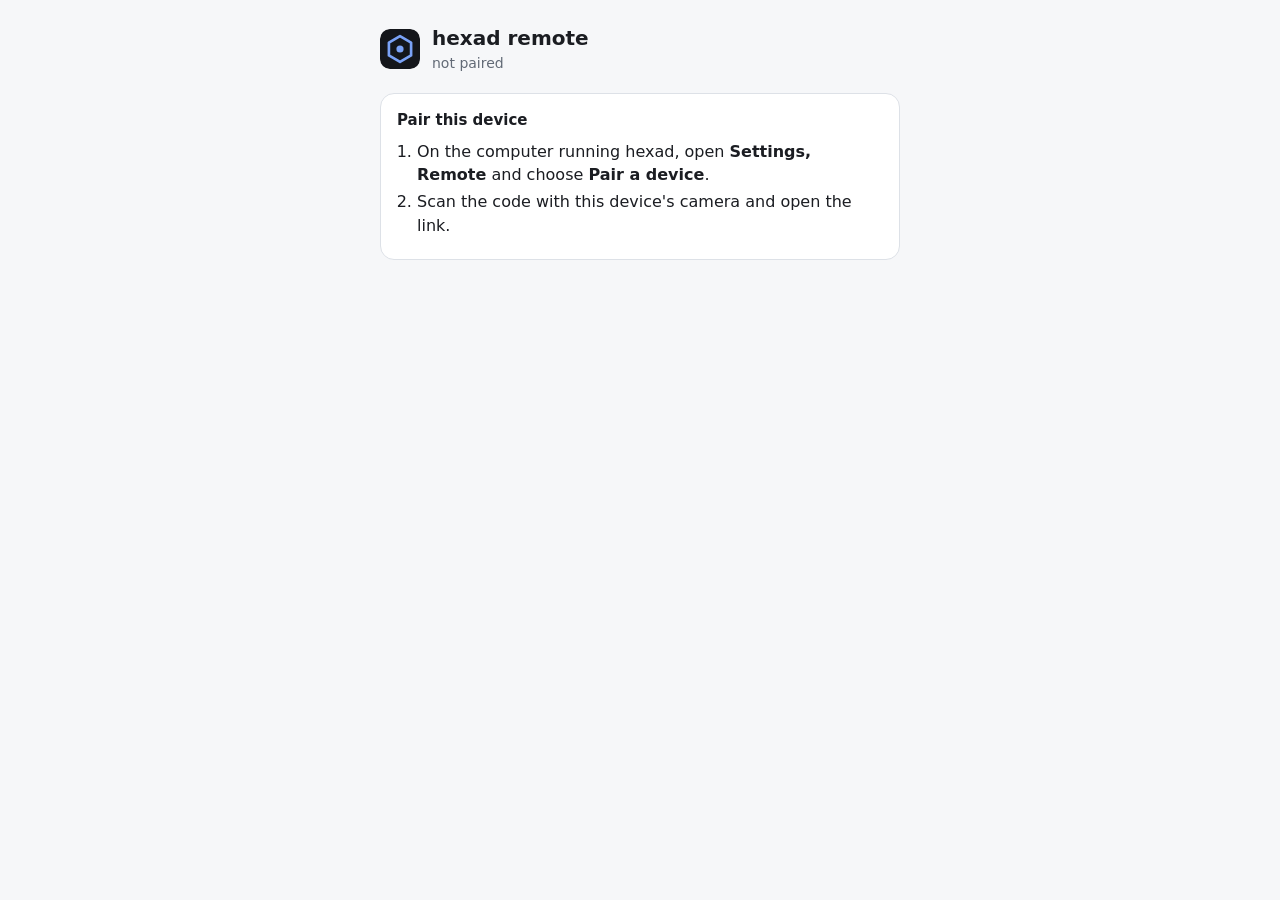
==== hexad/index.html @ f20f1f9a "Set up webbox: line endings left alone, ignore rules, a Pages workflow that publishes every folder a" ====
<!doctype html>
<html lang="en">
<head>
<meta charset="utf-8">
<meta name="viewport" content="width=device-width, initial-scale=1, viewport-fit=cover">
<title>hexad remote</title>
<meta name="description" content="Ring your hexad, open it from anywhere, and hear when a session needs you.">
<link rel="manifest" href="manifest.webmanifest">
<link rel="icon" href="icon.svg" type="image/svg+xml">
<link rel="apple-touch-icon" href="icon-180.png">
<meta name="apple-mobile-web-app-capable" content="yes">
<meta name="apple-mobile-web-app-status-bar-style" content="black-translucent">
<meta name="theme-color" content="#14161b">
<style>
  :root { --bg:#f6f7f9; --panel:#ffffff; --text:#1b1d22; --muted:#626a76; --line:#dde1e7; --accent:#2f5fd0; --accent-text:#ffffff; --ok:#1d8a4e; --warn:#a86b00; --err:#c0392b; }
  @media (prefers-color-scheme: dark) { :root:not([data-theme="light"]) { --bg:#14161b; --panel:#1d2027; --text:#e6e8ec; --muted:#9aa2ae; --line:#2e333d; --accent:#7aa2f7; --accent-text:#0f1115; --ok:#4cc38a; --warn:#e3b341; --err:#f47067; } }
  :root[data-theme="dark"] { --bg:#14161b; --panel:#1d2027; --text:#e6e8ec; --muted:#9aa2ae; --line:#2e333d; --accent:#7aa2f7; --accent-text:#0f1115; --ok:#4cc38a; --warn:#e3b341; --err:#f47067; }
  * { box-sizing:border-box; }
  body { margin:0; background:var(--bg); color:var(--text); font:16px/1.45 system-ui, -apple-system, "Segoe UI", sans-serif; padding:max(16px, env(safe-area-inset-top)) 16px max(24px, env(safe-area-inset-bottom)); }
  main { max-width:520px; margin:0 auto; }
  header { display:flex; align-items:center; gap:12px; margin:8px 0 20px; }
  header img { width:40px; height:40px; border-radius:10px; }
  h1 { font-size:20px; margin:0; } header .sub { color:var(--muted); font-size:14px; }
  .card { background:var(--panel); border:1px solid var(--line); border-radius:14px; padding:16px; margin:14px 0; }
  .card h2 { font-size:15px; margin:0 0 8px; }
  p { margin:6px 0; } .muted { color:var(--muted); font-size:14px; }
  button { font:inherit; border-radius:12px; border:1px solid var(--line); background:var(--panel); color:var(--text); padding:12px 14px; cursor:pointer; width:100%; margin:6px 0; }
  button.primary { background:var(--accent); color:var(--accent-text); border-color:var(--accent); font-weight:600; font-size:17px; padding:15px; }
  button:disabled { opacity:.55; cursor:default; }
  .row { display:flex; gap:8px; } .row button { flex:1; }
  .state { display:flex; align-items:center; gap:8px; font-size:14px; }
  .dot { width:9px; height:9px; border-radius:50%; background:var(--muted); flex:none; }
  .dot.ok { background:var(--ok); } .dot.warn { background:var(--warn); } .dot.err { background:var(--err); }
  .code { font:600 30px/1.2 ui-monospace, "Cascadia Mono", Menlo, monospace; letter-spacing:.1em; margin:8px 0; }
  a { color:var(--accent); }
  ol { padding-left:20px; margin:6px 0; } li { margin:4px 0; }
  .log { font-size:13px; color:var(--muted); max-height:220px; overflow:auto; }
  .log div { padding:5px 0; border-top:1px solid var(--line); }
  .log b { color:var(--text); font-weight:600; }
  select { font:inherit; width:100%; padding:10px; border-radius:10px; border:1px solid var(--line); background:var(--panel); color:var(--text); }
  [hidden] { display:none !important; }
</style>
</head>
<body>
<main>
  <header><img src="icon.svg" alt=""><div><h1>hexad remote</h1><div class="sub" id="who">not paired</div></div></header>

  <section class="card" id="unpaired">
    <h2>Pair this device</h2>
    <ol>
      <li>On the computer running hexad, open <b>Settings, Remote</b> and choose <b>Pair a device</b>.</li>
      <li>Scan the code with this device's camera and open the link.</li>
      <li id="ios-hint" hidden>On an iPhone or iPad: tap Share, then <b>Add to Home Screen</b>, and open hexad from the home screen. iOS only delivers notifications to installed web apps.</li>
    </ol>
  </section>

  <section class="card" id="enable" hidden>
    <h2>Finish pairing</h2>
    <p>Allow notifications so hexad can answer you: the link to open, sign-in codes, and sessions that are done or waiting on you.</p>
    <button class="primary" id="btn-enable">Enable</button>
    <p class="muted" id="enable-note"></p>
  </section>

  <section class="card" id="code-card" hidden>
    <h2>Sign hexad's tunnel in</h2>
    <p>Hexad's tunnel needs a fresh GitHub sign-in. Enter this code with the GitHub account that owns the tunnel:</p>
    <div class="code" id="code"></div>
    <button class="primary" id="btn-code">Open GitHub</button>
    <p class="muted">Hexad opens the tunnel as soon as the sign-in is approved, and sends the link here.</p>
  </section>

  <section class="card" id="paired" hidden>
    <select id="pick" hidden></select>
    <div class="state" id="state"><span class="dot"></span><span>Ready</span></div>
    <button class="primary" id="btn-open">Open hexad</button>
    <div class="row"><button id="btn-status">Status</button><button id="btn-close">Close tunnel</button><button id="btn-ping">Test</button></div>
    <p class="muted" id="open-note"></p>
  </section>

  <section class="card" id="log-card" hidden>
    <h2>From hexad</h2>
    <div class="log" id="log"></div>
  </section>

  <section class="card" id="manage" hidden>
    <button id="btn-forget">Forget this pairing</button>
    <p class="muted">Forgetting stops this device ringing hexad. Remove it from hexad's Settings too.</p>
  </section>
</main>
<script>
'use strict';
const $ = id => document.getElementById(id);
const enc = new TextEncoder();
const b64u = b => btoa(String.fromCharCode(...new Uint8Array(b))).replace(/\+/g, '-').replace(/\//g, '_').replace(/=+$/, '');
const unb64u = s => { s = s.replace(/-/g, '+').replace(/_/g, '/'); s += '='.repeat((4 - s.length % 4) % 4); return Uint8Array.from(atob(s), c => c.charCodeAt(0)); };
const concat = (...p) => { const o = new Uint8Array(p.reduce((a, x) => a + x.length, 0)); let i = 0; for (const x of p) { o.set(x, i); i += x.length; } return o; };

// ---------- pairings, kept on this device only ----------
const store = {
  all() { try { return JSON.parse(localStorage.getItem('hexad.pairings') || '[]'); } catch { return []; } },
  save(list) { localStorage.setItem('hexad.pairings', JSON.stringify(list)); },
  current() { const all = this.all(); const id = localStorage.getItem('hexad.current'); return all.find(p => p.id === id) || all[0] || null; },
  select(id) { localStorage.setItem('hexad.current', id); },
  put(p) { const list = this.all().filter(x => x.id !== p.id); list.push(p); this.save(list); this.select(p.id); },
  update(id, patch) { const list = this.all().map(x => x.id === id ? Object.assign(x, patch) : x); this.save(list); },
  remove(id) { this.save(this.all().filter(x => x.id !== id)); localStorage.removeItem('hexad.current'); },
};

// ---------- Web Push to hexad: RFC 8291 encryption, signed with this pairing's key (RFC 8292) ----------
async function hmac(key, data) { const k = await crypto.subtle.importKey('raw', key, { name: 'HMAC', hash: 'SHA-256' }, false, ['sign']); return new Uint8Array(await crypto.subtle.sign('HMAC', k, data)); }
async function hkdf(salt, ikm, info, len) { return (await hmac(await hmac(salt, ikm), concat(info, new Uint8Array([1])))).slice(0, len); }
async function encrypt(receiverPublic, auth, plaintext) {
  const eph = await crypto.subtle.generateKey({ name: 'ECDH', namedCurve: 'P-256' }, true, ['deriveBits']);
  const senderPublic = new Uint8Array(await crypto.subtle.exportKey('raw', eph.publicKey));
  const rk = await crypto.subtle.importKey('raw', receiverPublic, { name: 'ECDH', namedCurve: 'P-256' }, false, []);
  const secret = new Uint8Array(await crypto.subtle.deriveBits({ name: 'ECDH', public: rk }, eph.privateKey, 256));
  const ikm = await hkdf(auth, secret, concat(enc.encode('WebPush: info\0'), receiverPublic, senderPublic), 32);
  const salt = crypto.getRandomValues(new Uint8Array(16));
  const key = await crypto.subtle.importKey('raw', await hkdf(salt, ikm, enc.encode('Content-Encoding: aes128gcm\0'), 16), 'AES-GCM', false, ['encrypt']);
  const nonce = await hkdf(salt, ikm, enc.encode('Content-Encoding: nonce\0'), 12);
  const record = new Uint8Array(await crypto.subtle.encrypt({ name: 'AES-GCM', iv: nonce }, key, concat(enc.encode(plaintext), new Uint8Array([2]))));
  return concat(salt, new Uint8Array([0, 0, 16, 0, senderPublic.length]), senderPublic, record);
}
async function vapid(endpoint, pkcs8) {
  const key = await crypto.subtle.importKey('pkcs8', unb64u(pkcs8), { name: 'ECDSA', namedCurve: 'P-256' }, true, ['sign']);
  const jwk = await crypto.subtle.exportKey('jwk', key);
  const pub = concat(new Uint8Array([4]), unb64u(jwk.x), unb64u(jwk.y));
  const head = b64u(enc.encode(JSON.stringify({ typ: 'JWT', alg: 'ES256' })));
  const claims = b64u(enc.encode(JSON.stringify({ aud: new URL(endpoint).origin, exp: Math.floor(Date.now() / 1000) + 3600, sub: location.origin + '/' })));
  const sig = await crypto.subtle.sign({ name: 'ECDSA', hash: 'SHA-256' }, key, enc.encode(head + '.' + claims));
  return 'vapid t=' + head + '.' + claims + '.' + b64u(sig) + ', k=' + b64u(pub);
}
async function ring(p, command, extra) {
  const msg = Object.assign({ t: command, ts: Date.now(), n: b64u(crypto.getRandomValues(new Uint8Array(12))) }, extra || {});
  const body = await encrypt(unb64u(p.k), unb64u(p.a), JSON.stringify(msg));
  const r = await fetch(p.e, { method: 'POST', body, headers: { 'Content-Encoding': 'aes128gcm', 'TTL': '300', 'Urgency': 'high', 'Content-Type': 'application/octet-stream', 'Authorization': await vapid(p.e, p.d) } });
  if (!r.ok) throw new Error('The push service refused the message (' + r.status + '): ' + (await r.text()).slice(0, 160));
}

// ---------- this device's own subscription, one service worker registration per pairing ----------
const scopeOf = p => new URL('p/' + p.id + '/', location.href).href;
async function registration(p) { return navigator.serviceWorker.register('sw.js', { scope: scopeOf(p) }); }
async function enable(p) {
  if (!('serviceWorker' in navigator) || !('PushManager' in window)) throw new Error(isIos() && !standalone() ? 'Add this page to the home screen and open it from there: iOS only allows notifications for installed web apps.' : 'This browser does not support push notifications.');
  const permission = await Notification.requestPermission();
  if (permission !== 'granted') throw new Error('Notifications are blocked for this page; allow them in the browser settings and try again.');
  const reg = await registration(p);
  await navigator.serviceWorker.ready;
  let sub = await reg.pushManager.getSubscription();
  const want = b64u(unb64u(p.s));
  if (sub && sub.options && sub.options.applicationServerKey && b64u(sub.options.applicationServerKey) !== want) { await sub.unsubscribe(); sub = null; }
  if (!sub) sub = await reg.pushManager.subscribe({ userVisibleOnly: true, applicationServerKey: unb64u(p.s) });
  await ring(p, 'hello', { sub: sub.toJSON(), name: deviceName() });
  store.update(p.id, { enabled: true });
}
const isIos = () => /iPhone|iPad|iPod/.test(navigator.userAgent) || (navigator.platform === 'MacIntel' && navigator.maxTouchPoints > 1);
const standalone = () => matchMedia('(display-mode: standalone)').matches || navigator.standalone === true;
const deviceName = () => (navigator.userAgentData && navigator.userAgentData.platform) || (isIos() ? 'iPhone' : /Android/.test(navigator.userAgent) ? 'Android' : 'browser');

// ---------- replies from hexad ----------
let waitingFor = null;   // 'open' while a link is expected; the page goes there when it arrives
function show(msg) {
  const p = store.current();
  if (!p || (msg.device && msg.device !== p.id)) return;
  $('log-card').hidden = false;
  const line = document.createElement('div');
  line.innerHTML = '<b></b> <span></span>';
  line.querySelector('b').textContent = msg.title || msg.t;
  line.querySelector('span').textContent = (msg.body || '') + ' · ' + new Date(msg.ts || Date.now()).toLocaleTimeString();
  $('log').prepend(line);
  if (msg.t === 'code') { $('code').textContent = msg.code; $('code-card').hidden = false; $('btn-code').onclick = () => window.open(msg.verify, '_blank'); setState('warn', 'Waiting for the tunnel sign-in'); }
  else if (msg.t === 'url') {
    $('code-card').hidden = true; setState('ok', 'Open');
    if (waitingFor === 'open' && document.visibilityState === 'visible') { waitingFor = null; location.href = msg.url; }
    else $('open-note').innerHTML = '<a href="' + msg.url + '">Go to hexad</a>';
  }
  else if (msg.t === 'closed') setState('', 'Tunnel closed');
  else if (msg.t === 'error') { setState('err', msg.body || 'Hexad could not do that'); waitingFor = null; }
  else if (msg.t === 'paired' || msg.t === 'pong' || msg.t === 'status') setState('ok', msg.body || 'Hexad is listening');
}
new BroadcastChannel('hexad').onmessage = e => show(e.data);
function setState(kind, text) { $('state').innerHTML = '<span class="dot ' + kind + '"></span><span></span>'; $('state').querySelector('span:last-child').textContent = text; }

async function send(command, extra, note) {
  const p = store.current(); if (!p) return;
  for (const b of document.querySelectorAll('#paired button')) b.disabled = true;
  try {
    await ring(p, command, extra);
    setState('warn', note);
    if (command === 'open') waitingFor = 'open';
    // A reply normally comes within seconds; say so if it does not.
    setTimeout(() => { if (waitingFor === 'open') setState('warn', 'No answer yet: hexad may be off, or still waiting on the tunnel sign-in.'); }, 25000);
  } catch (err) { setState('err', err.message); }
  finally { setTimeout(() => { for (const b of document.querySelectorAll('#paired button')) b.disabled = false; }, 1500); }
}

function render() {
  const all = store.all(), p = store.current();
  $('ios-hint').hidden = !(isIos() && !standalone());
  $('unpaired').hidden = !!p;
  $('enable').hidden = !p || !!p.enabled;
  $('paired').hidden = $('manage').hidden = !p || !p.enabled;
  $('who').textContent = p ? p.h : 'not paired';
  $('pick').hidden = all.length < 2;
  $('pick').innerHTML = all.map(x => '<option value="' + x.id + '"' + (p && x.id === p.id ? ' selected' : '') + '></option>').join('');
  [...$('pick').options].forEach((o, i) => o.textContent = all[i].h);
}

// ---------- start ----------
(async () => {
  // A pairing link: keep its keys on this device and take them out of the address bar and history.
  if (location.hash.startsWith('#pair=')) {
    try {
      const d = JSON.parse(new TextDecoder().decode(unb64u(location.hash.slice(6))));
      store.put({ id: d.id, h: d.h, e: d.e, k: d.k, a: d.a, d: d.d, s: d.s, pairedAt: Date.now(), enabled: false });
    } catch { alert('This pairing link is damaged; pair again from hexad.'); }
    history.replaceState(null, '', location.pathname);
  }
  const openSession = location.hash.startsWith('#open=') ? decodeURIComponent(location.hash.slice(6)) : null;
  const showCode = location.hash === '#code';
  if (openSession || showCode) history.replaceState(null, '', location.pathname);
  render();
  const p = store.current();
  if (p && p.enabled) {
    // Re-register quietly, so a page opened from a notification has its worker and the latest messages.
    try { await registration(p); } catch { }
    try {
      const cache = await caches.open('hexad-last');
      for (const t of ['code', 'url', 'status', 'closed', 'error']) { const r = await cache.match('last/' + p.id + '/' + t); if (r && t === 'code' && showCode) show(await r.json()); }
    } catch { }
    if (openSession) send('open', { session: openSession }, 'Opening hexad…');
  }
})();

$('btn-enable').onclick = async () => {
  const p = store.current(); $('btn-enable').disabled = true; $('enable-note').textContent = 'Asking hexad…';
  try { await enable(p); $('enable-note').textContent = ''; render(); setState('warn', 'Waiting for hexad to confirm…'); }
  catch (err) { $('enable-note').textContent = err.message; }
  finally { $('btn-enable').disabled = false; }
};
$('btn-open').onclick = () => send('open', null, 'Opening hexad…');
$('btn-status').onclick = () => send('status', null, 'Asking hexad…');
$('btn-close').onclick = () => send('close', null, 'Closing the tunnel…');
$('btn-ping').onclick = () => send('ping', null, 'Ringing…');
$('pick').onchange = e => { store.select(e.target.value); render(); };
$('btn-forget').onclick = async () => {
  const p = store.current(); if (!p || !confirm('Forget the pairing with ' + p.h + '?')) return;
  try { const reg = await navigator.serviceWorker.getRegistration(scopeOf(p)); if (reg) { const s = await reg.pushManager.getSubscription(); if (s) await s.unsubscribe(); await reg.unregister(); } } catch { }
  store.remove(p.id); render();
};
</script>
</body>
</html>
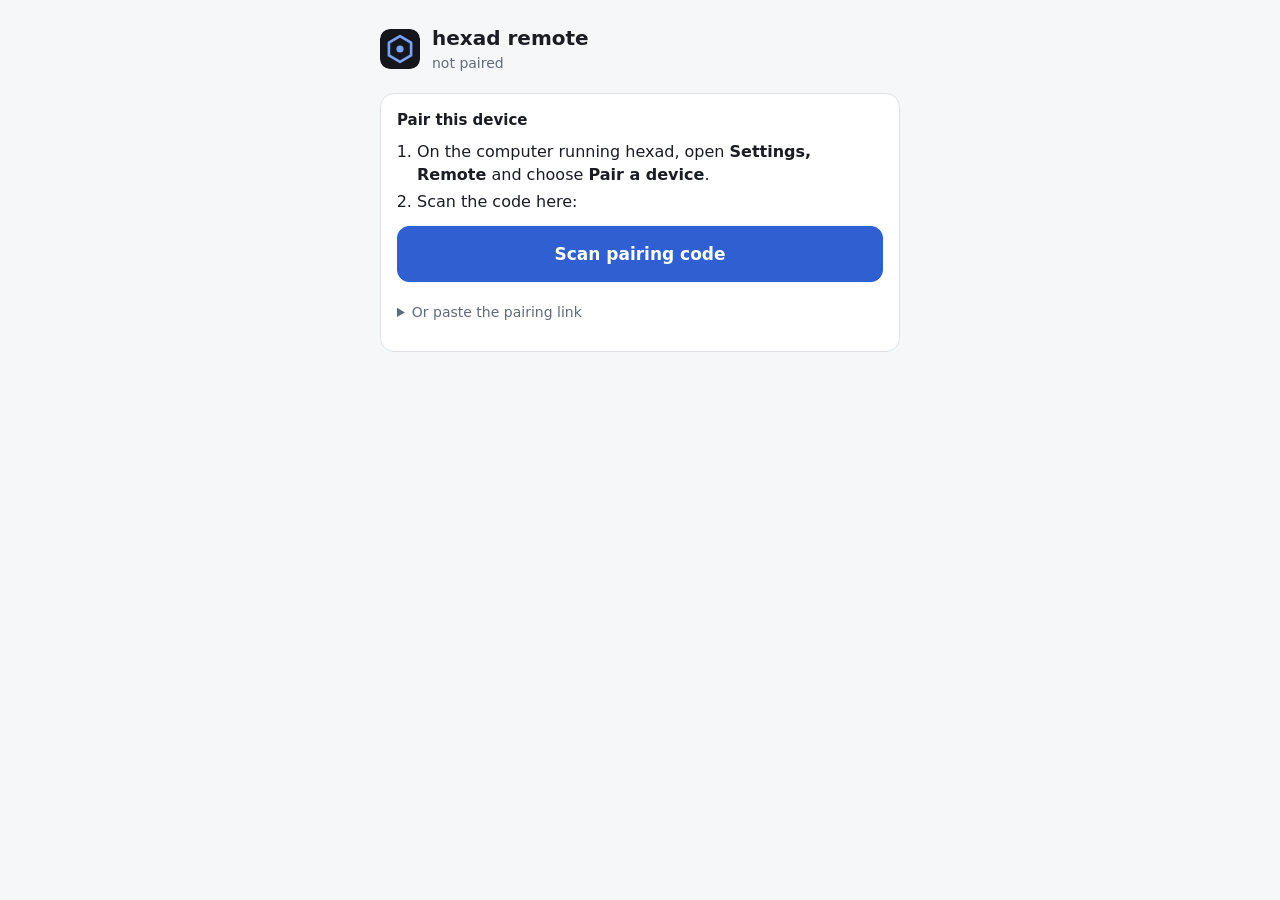
==== commit 67c38627: "hexad remote: pair from inside the app with a built-in QR scanner (BarcodeDetector, else jsQR) or a " ====
--- a/hexad/index.html
+++ b/hexad/index.html
@@ -38,6 +38,13 @@
   .log div { padding:5px 0; border-top:1px solid var(--line); }
   .log b { color:var(--text); font-weight:600; }
   select { font:inherit; width:100%; padding:10px; border-radius:10px; border:1px solid var(--line); background:var(--panel); color:var(--text); }
+  input[type=url] { font:inherit; flex:1; min-width:0; padding:10px; border-radius:10px; border:1px solid var(--line); background:var(--panel); color:var(--text); }
+  details { margin-top:8px; } summary { cursor:pointer; padding:6px 0; }
+  .scanner { position:fixed; inset:0; background:#000; z-index:10; display:flex; flex-direction:column; align-items:center; justify-content:center; padding:16px; }
+  .scanner video { width:100%; max-width:520px; max-height:70vh; object-fit:cover; border-radius:12px; }
+  .scanner .frame { position:absolute; width:min(70vw, 340px); aspect-ratio:1; border:3px solid rgba(255,255,255,.85); border-radius:16px; pointer-events:none; }
+  .scanner p { color:#e6e8ec; text-align:center; max-width:420px; }
+  .scanner button { max-width:520px; }
   [hidden] { display:none !important; }
 </style>
 </head>
@@ -48,10 +55,20 @@
   <section class="card" id="unpaired">
     <h2>Pair this device</h2>
     <ol>
+      <li id="ios-hint" hidden>On an iPhone or iPad, first tap Share, then <b>Add to Home Screen</b>, and open hexad from the home screen: iOS only delivers notifications to installed web apps, and the installed app keeps its own pairings.</li>
       <li>On the computer running hexad, open <b>Settings, Remote</b> and choose <b>Pair a device</b>.</li>
-      <li>Scan the code with this device's camera and open the link.</li>
-      <li id="ios-hint" hidden>On an iPhone or iPad: tap Share, then <b>Add to Home Screen</b>, and open hexad from the home screen. iOS only delivers notifications to installed web apps.</li>
+      <li>Scan the code here:</li>
     </ol>
+    <button class="primary" data-act="scan">Scan pairing code</button>
+    <details><summary class="muted">Or paste the pairing link</summary><div class="row"><input id="paste-link" type="url" placeholder="https://…#pair=…" autocomplete="off"><button data-act="paste" style="flex:none;width:auto">Pair</button></div></details>
+    <p class="muted" id="pair-note"></p>
+  </section>
+
+  <section class="scanner" id="scanner" hidden>
+    <video id="scan-video" playsinline muted></video>
+    <div class="frame"></div>
+    <p id="scan-note">Point the camera at the code on hexad's Settings, Remote page.</p>
+    <button id="scan-cancel">Cancel</button>
   </section>
 
   <section class="card" id="enable" hidden>
@@ -83,6 +100,7 @@
   </section>
 
   <section class="card" id="manage" hidden>
+    <button data-act="scan">Pair with another hexad</button>
     <button id="btn-forget">Forget this pairing</button>
     <p class="muted">Forgetting stops this device ringing hexad. Remove it from hexad's Settings too.</p>
   </section>
@@ -134,18 +152,34 @@
   const msg = Object.assign({ t: command, ts: Date.now(), n: b64u(crypto.getRandomValues(new Uint8Array(12))) }, extra || {});
   const body = await encrypt(unb64u(p.k), unb64u(p.a), JSON.stringify(msg));
   const r = await fetch(p.e, { method: 'POST', body, headers: { 'Content-Encoding': 'aes128gcm', 'TTL': '300', 'Urgency': 'high', 'Content-Type': 'application/octet-stream', 'Authorization': await vapid(p.e, p.d) } });
+  if (r.status === 404 || r.status === 410) throw new Error('This pairing no longer exists on hexad (it was removed there). Forget it below and pair again from hexad.');
   if (!r.ok) throw new Error('The push service refused the message (' + r.status + '): ' + (await r.text()).slice(0, 160));
 }
 
 // ---------- this device's own subscription, one service worker registration per pairing ----------
 const scopeOf = p => new URL('p/' + p.id + '/', location.href).href;
 async function registration(p) { return navigator.serviceWorker.register('sw.js', { scope: scopeOf(p) }); }
+// The pairing's worker, once active. (navigator.serviceWorker.ready would wait forever: it only resolves for a worker
+// whose scope covers this page, and each pairing's worker has a narrower scope of its own.)
+async function activeRegistration(p) {
+  const reg = await registration(p);
+  if (reg.active) return reg;
+  const sw = reg.installing || reg.waiting;
+  await new Promise((resolve, reject) => {
+    const timer = setTimeout(() => reject(new Error('The notification worker did not start; reload the page and try again.')), 15000);
+    if (!sw) { clearTimeout(timer); return resolve(); }
+    sw.addEventListener('statechange', () => {
+      if (sw.state === 'activated') { clearTimeout(timer); resolve(); }
+      if (sw.state === 'redundant') { clearTimeout(timer); reject(new Error('The notification worker failed to install.')); }
+    });
+  });
+  return reg;
+}
 async function enable(p) {
   if (!('serviceWorker' in navigator) || !('PushManager' in window)) throw new Error(isIos() && !standalone() ? 'Add this page to the home screen and open it from there: iOS only allows notifications for installed web apps.' : 'This browser does not support push notifications.');
   const permission = await Notification.requestPermission();
   if (permission !== 'granted') throw new Error('Notifications are blocked for this page; allow them in the browser settings and try again.');
-  const reg = await registration(p);
-  await navigator.serviceWorker.ready;
+  const reg = await activeRegistration(p);
   let sub = await reg.pushManager.getSubscription();
   const want = b64u(unb64u(p.s));
   if (sub && sub.options && sub.options.applicationServerKey && b64u(sub.options.applicationServerKey) !== want) { await sub.unsubscribe(); sub = null; }
@@ -199,21 +233,69 @@
   $('ios-hint').hidden = !(isIos() && !standalone());
   $('unpaired').hidden = !!p;
   $('enable').hidden = !p || !!p.enabled;
-  $('paired').hidden = $('manage').hidden = !p || !p.enabled;
+  $('paired').hidden = !p || !p.enabled;
+  // Forgetting is offered as soon as there is a pairing, so a stale one can be cleared before it was ever enabled.
+  $('manage').hidden = !p;
   $('who').textContent = p ? p.h : 'not paired';
   $('pick').hidden = all.length < 2;
   $('pick').innerHTML = all.map(x => '<option value="' + x.id + '"' + (p && x.id === p.id ? ' selected' : '') + '></option>').join('');
   [...$('pick').options].forEach((o, i) => o.textContent = all[i].h);
 }
 
+// ---------- pairing intake: from the address bar, the scanner or a pasted link ----------
+function acceptPairing(link) {
+  const i = link.indexOf('#pair=');
+  if (i < 0) throw new Error('That is not a hexad pairing code.');
+  const d = JSON.parse(new TextDecoder().decode(unb64u(link.slice(i + 6).trim())));
+  if (!d.id || !d.e || !d.k || !d.a || !d.d || !d.s) throw new Error('This pairing code is incomplete; pair again from hexad.');
+  store.put({ id: d.id, h: d.h, e: d.e, k: d.k, a: d.a, d: d.d, s: d.s, pairedAt: Date.now(), enabled: false });
+  render();
+  return d.h;
+}
+
+let scanning = null;
+async function scan() {
+  if (!navigator.mediaDevices || !navigator.mediaDevices.getUserMedia) throw new Error('This browser cannot use the camera; paste the pairing link instead.');
+  const video = $('scan-video');
+  const stream = await navigator.mediaDevices.getUserMedia({ video: { facingMode: 'environment' }, audio: false });
+  $('scanner').hidden = false;
+  video.srcObject = stream;
+  await video.play();
+  // The browser's own detector where it has one (Chrome on Android); jsQR, loaded on demand, everywhere else.
+  let detect;
+  if ('BarcodeDetector' in window && (await BarcodeDetector.getSupportedFormats()).includes('qr_code')) {
+    const detector = new BarcodeDetector({ formats: ['qr_code'] });
+    detect = async () => { const codes = await detector.detect(video); return codes.length ? codes[0].rawValue : null; };
+  } else {
+    if (!window.jsQR) await new Promise((resolve, reject) => { const s = document.createElement('script'); s.src = 'https://cdn.jsdelivr.net/npm/jsqr@1.4.0/dist/jsQR.js'; s.onload = resolve; s.onerror = () => reject(new Error('The QR reader could not be loaded; paste the pairing link instead.')); document.head.appendChild(s); });
+    const canvas = document.createElement('canvas'), ctx = canvas.getContext('2d', { willReadFrequently: true });
+    detect = async () => {
+      if (!video.videoWidth) return null;
+      canvas.width = video.videoWidth; canvas.height = video.videoHeight;
+      ctx.drawImage(video, 0, 0);
+      const code = window.jsQR(ctx.getImageData(0, 0, canvas.width, canvas.height).data, canvas.width, canvas.height, { inversionAttempts: 'dontInvert' });
+      return code ? code.data : null;
+    };
+  }
+  return new Promise((resolve, reject) => {
+    const stop = () => { clearInterval(scanning.timer); stream.getTracks().forEach(t => t.stop()); video.srcObject = null; $('scanner').hidden = true; scanning = null; };
+    scanning = { stop: () => { stop(); resolve(null); } };
+    scanning.timer = setInterval(async () => {
+      let text;
+      try { text = await detect(); } catch { return; }
+      if (!text) return;
+      if (!text.includes('#pair=')) { $('scan-note').textContent = 'That code is not a hexad pairing code.'; return; }
+      stop();
+      try { resolve(acceptPairing(text)); } catch (err) { reject(err); }
+    }, 250);
+  });
+}
+
 // ---------- start ----------
 (async () => {
   // A pairing link: keep its keys on this device and take them out of the address bar and history.
   if (location.hash.startsWith('#pair=')) {
-    try {
-      const d = JSON.parse(new TextDecoder().decode(unb64u(location.hash.slice(6))));
-      store.put({ id: d.id, h: d.h, e: d.e, k: d.k, a: d.a, d: d.d, s: d.s, pairedAt: Date.now(), enabled: false });
-    } catch { alert('This pairing link is damaged; pair again from hexad.'); }
+    try { acceptPairing(location.hash); } catch (err) { alert(err.message); }
     history.replaceState(null, '', location.pathname);
   }
   const openSession = location.hash.startsWith('#open=') ? decodeURIComponent(location.hash.slice(6)) : null;
@@ -243,6 +325,15 @@
 $('btn-close').onclick = () => send('close', null, 'Closing the tunnel…');
 $('btn-ping').onclick = () => send('ping', null, 'Ringing…');
 $('pick').onchange = e => { store.select(e.target.value); render(); };
+document.addEventListener('click', async e => {
+  const b = e.target.closest('button[data-act]'); if (!b) return;
+  $('pair-note').textContent = '';
+  try {
+    if (b.dataset.act === 'scan') { const h = await scan(); if (h) $('enable-note').textContent = 'Paired with ' + h + '. Tap Enable to finish.'; }
+    if (b.dataset.act === 'paste') { const h = acceptPairing($('paste-link').value); $('paste-link').value = ''; $('enable-note').textContent = 'Paired with ' + h + '. Tap Enable to finish.'; }
+  } catch (err) { $('pair-note').textContent = err.name === 'NotAllowedError' ? 'Camera access was refused; allow it in the app settings, or paste the link.' : err.message; if (!store.current()) render(); }
+});
+$('scan-cancel').onclick = () => { if (scanning) scanning.stop(); };
 $('btn-forget').onclick = async () => {
   const p = store.current(); if (!p || !confirm('Forget the pairing with ' + p.h + '?')) return;
   try { const reg = await navigator.serviceWorker.getRegistration(scopeOf(p)); if (reg) { const s = await reg.pushManager.getSubscription(); if (s) await s.unsubscribe(); await reg.unregister(); } } catch { }
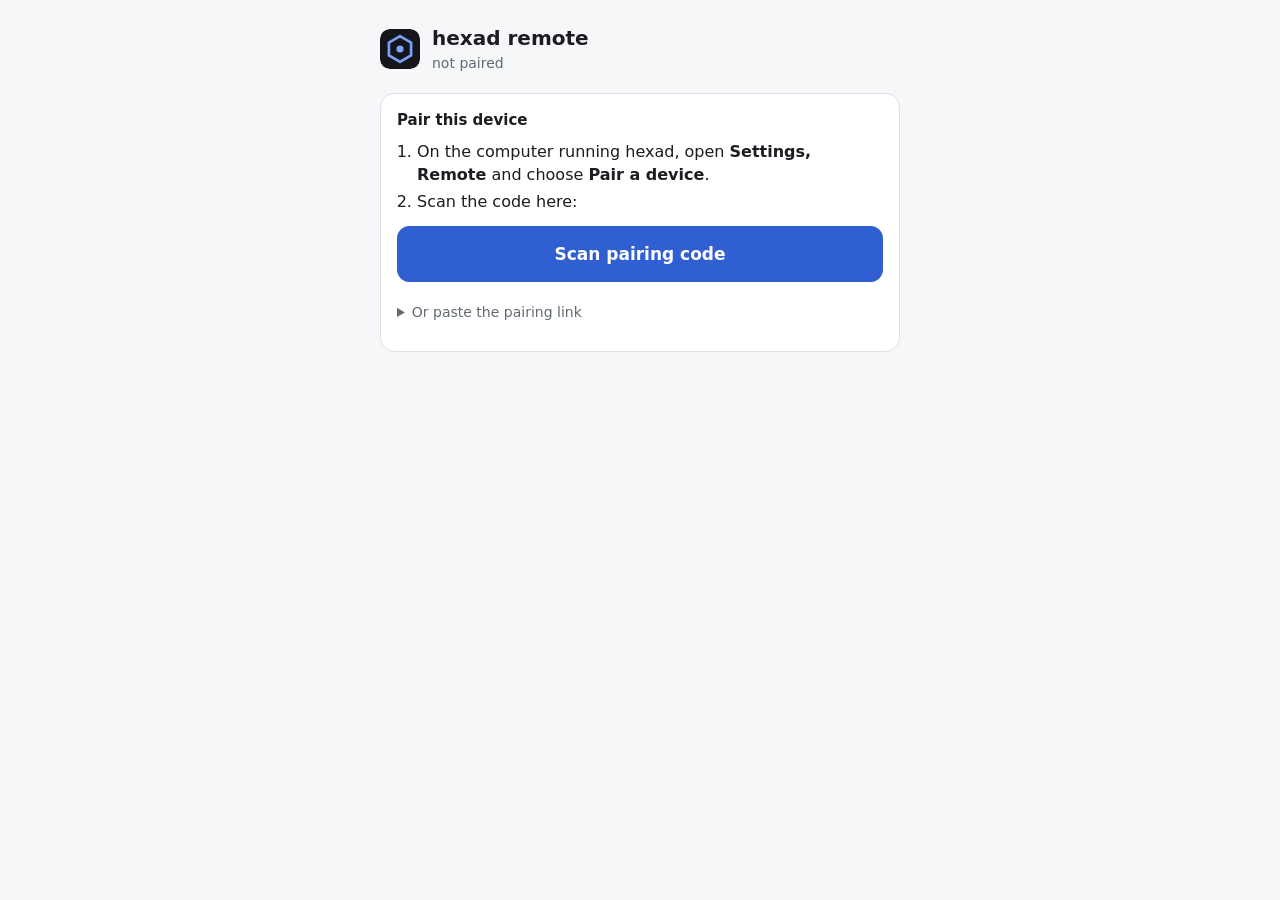
==== commit 58c68457: "hexad remote: hexad fills the screen with no bar; hexad's Remote app link returns to the app's own s" ====
--- a/hexad/index.html
+++ b/hexad/index.html
@@ -45,6 +45,10 @@
   .scanner .frame { position:absolute; width:min(70vw, 340px); aspect-ratio:1; border:3px solid rgba(255,255,255,.85); border-radius:16px; pointer-events:none; }
   .scanner p { color:#e6e8ec; text-align:center; max-width:420px; }
   .scanner button { max-width:520px; }
+  .viewer { position:fixed; inset:0; z-index:20; background:var(--bg); display:flex; flex-direction:column; }
+  .viewer iframe { flex:1; width:100%; border:0; background:var(--bg); padding-top:env(safe-area-inset-top); }
+  .viewer .signin { position:absolute; inset:0; background:var(--bg); padding:max(24px, env(safe-area-inset-top)) 20px 24px; max-width:520px; margin:0 auto; }
+  .viewer .signin button.link { background:none; border:0; color:var(--muted); text-decoration:underline; }
   [hidden] { display:none !important; }
 </style>
 </head>
@@ -62,6 +66,17 @@
     <button class="primary" data-act="scan">Scan pairing code</button>
     <details><summary class="muted">Or paste the pairing link</summary><div class="row"><input id="paste-link" type="url" placeholder="https://…#pair=…" autocomplete="off"><button data-act="paste" style="flex:none;width:auto">Pair</button></div></details>
     <p class="muted" id="pair-note"></p>
+  </section>
+
+  <section class="viewer" id="viewer" hidden>
+    <iframe id="v-frame" title="hexad" allow="clipboard-read; clipboard-write; camera; microphone"></iframe>
+    <div class="signin" id="v-signin" hidden>
+      <h2>Sign in to hexad's tunnel once</h2>
+      <p>The tunnel asks for a GitHub sign-in, and GitHub does not allow signing in inside an app's frame. Sign in once in the browser, then come back here; after that hexad opens inside the app.</p>
+      <button class="primary" id="v-signin-go">Sign in in the browser</button>
+      <button id="v-signin-retry">I have signed in, try again</button>
+      <button class="link" id="v-signin-back">Back to the app</button>
+    </div>
   </section>
 
   <section class="scanner" id="scanner" hidden>
@@ -196,6 +211,7 @@
 function show(msg) {
   const p = store.current();
   if (!p || (msg.device && msg.device !== p.id)) return;
+  if (msg.t === 'frame') { if (msg.url) showHexad(msg.url); return; }
   $('log-card').hidden = false;
   const line = document.createElement('div');
   line.innerHTML = '<b></b> <span></span>';
@@ -205,8 +221,8 @@
   if (msg.t === 'code') { $('code').textContent = msg.code; $('code-card').hidden = false; $('btn-code').onclick = () => window.open(msg.verify, '_blank'); setState('warn', 'Waiting for the tunnel sign-in'); }
   else if (msg.t === 'url') {
     $('code-card').hidden = true; setState('ok', 'Open');
-    if (waitingFor === 'open' && document.visibilityState === 'visible') { waitingFor = null; location.href = msg.url; }
-    else $('open-note').innerHTML = '<a href="' + msg.url + '">Go to hexad</a>';
+    if (waitingFor === 'open' && document.visibilityState === 'visible') { waitingFor = null; showHexad(msg.url); }
+    else { $('open-note').innerHTML = '<a href="#">Show hexad</a>'; $('open-note').querySelector('a').onclick = e => { e.preventDefault(); showHexad(msg.url); }; }
   }
   else if (msg.t === 'closed') setState('', 'Tunnel closed');
   else if (msg.t === 'error') { setState('err', msg.body || 'Hexad could not do that'); waitingFor = null; }
@@ -241,6 +257,34 @@
   $('pick').innerHTML = all.map(x => '<option value="' + x.id + '"' + (p && x.id === p.id ? ' selected' : '') + '></option>').join('');
   [...$('pick').options].forEach((o, i) => o.textContent = all[i].h);
 }
+
+// ---------- hexad inside the app ----------
+// The frame shows hexad through its tunnel. Hexad posts 'hexad-ready' from inside once it loads; without it within ten
+// seconds, the frame is showing the tunnel's sign-in, which GitHub will not complete in a frame, so the page offers a
+// one-time sign-in in the browser. Hexad also posts 'hexad-reopen' when its tunnel drops.
+let viewer = { url: null, timer: null, ready: false };
+function showHexad(url) {
+  const p = store.current();
+  viewer = { url, timer: null, ready: false };
+  store.update(p.id, { lastUrl: url });
+  $('v-signin').hidden = true;
+  $('viewer').hidden = false;
+  $('v-frame').src = url;
+  clearTimeout(viewer.timer);
+  viewer.timer = setTimeout(() => { if (!viewer.ready) $('v-signin').hidden = false; }, 10000);
+}
+function hideHexad() { $('viewer').hidden = true; $('v-frame').src = 'about:blank'; clearTimeout(viewer.timer); }
+window.addEventListener('message', e => {
+  if (!viewer.url || e.origin !== new URL(viewer.url).origin || !e.data || typeof e.data !== 'object') return;
+  if (e.data.type === 'hexad-ready') { viewer.ready = true; clearTimeout(viewer.timer); $('v-signin').hidden = true; }
+  if (e.data.type === 'hexad-reopen') { hideHexad(); send('open', { session: e.data.session || undefined }, 'Reopening hexad…'); }
+  if (e.data.type === 'hexad-home') hideHexad();
+});
+$('v-signin-back').onclick = hideHexad;
+$('v-signin-go').onclick = () => window.open(viewer.url, '_blank');
+$('v-signin-retry').onclick = () => showHexad(viewer.url);
+// Back from signing in in the browser: try the frame again.
+window.addEventListener('focus', () => { if (!$('viewer').hidden && !viewer.ready && !$('v-signin').hidden) showHexad(viewer.url); });
 
 // ---------- pairing intake: from the address bar, the scanner or a pasted link ----------
 function acceptPairing(link) {
@@ -300,7 +344,9 @@
   }
   const openSession = location.hash.startsWith('#open=') ? decodeURIComponent(location.hash.slice(6)) : null;
   const showCode = location.hash === '#code';
-  if (openSession || showCode) history.replaceState(null, '', location.pathname);
+  const frameUrl = location.hash.startsWith('#frame=') ? decodeURIComponent(location.hash.slice(7)) : null;
+  if (openSession || showCode || frameUrl) history.replaceState(null, '', location.pathname);
+  if (frameUrl && /^https:\/\/[a-z0-9.-]+\.devtunnels\.ms\//.test(frameUrl) && store.current() && store.current().enabled) showHexad(frameUrl);
   render();
   const p = store.current();
   if (p && p.enabled) {
